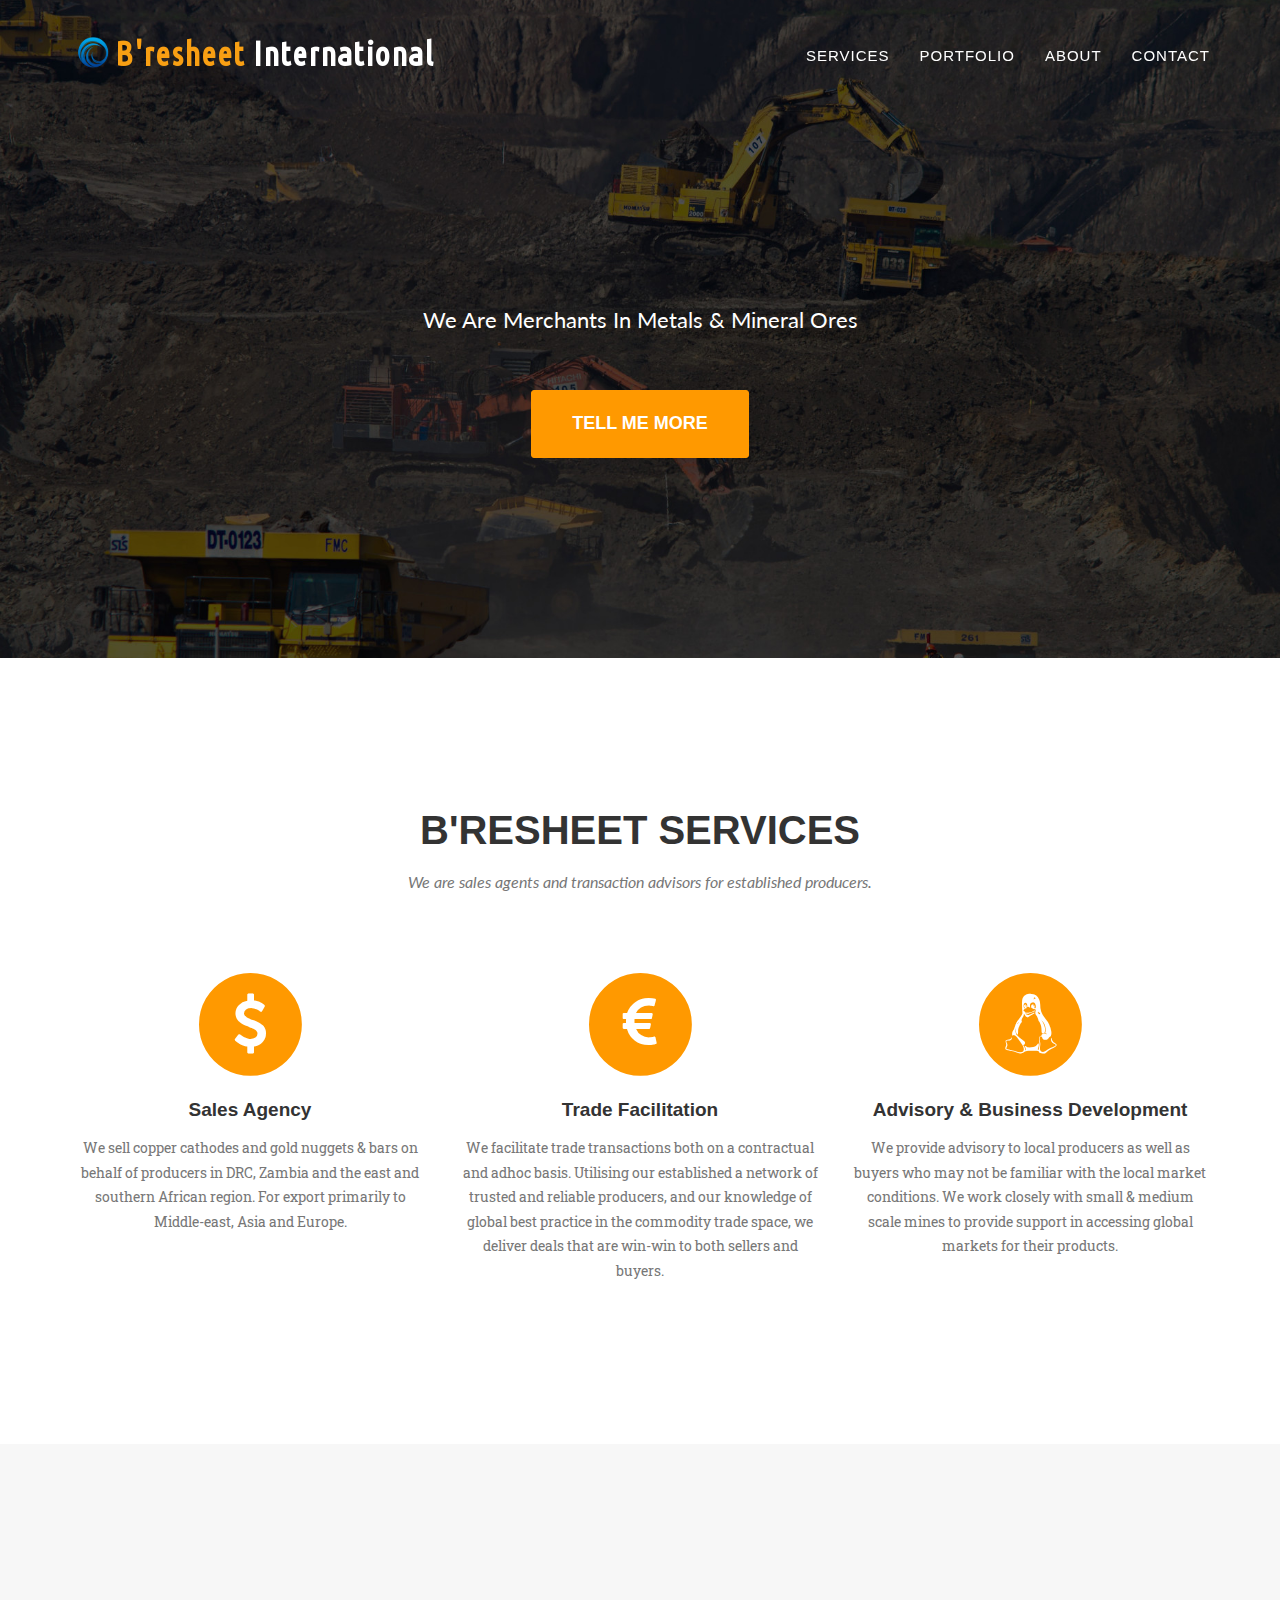
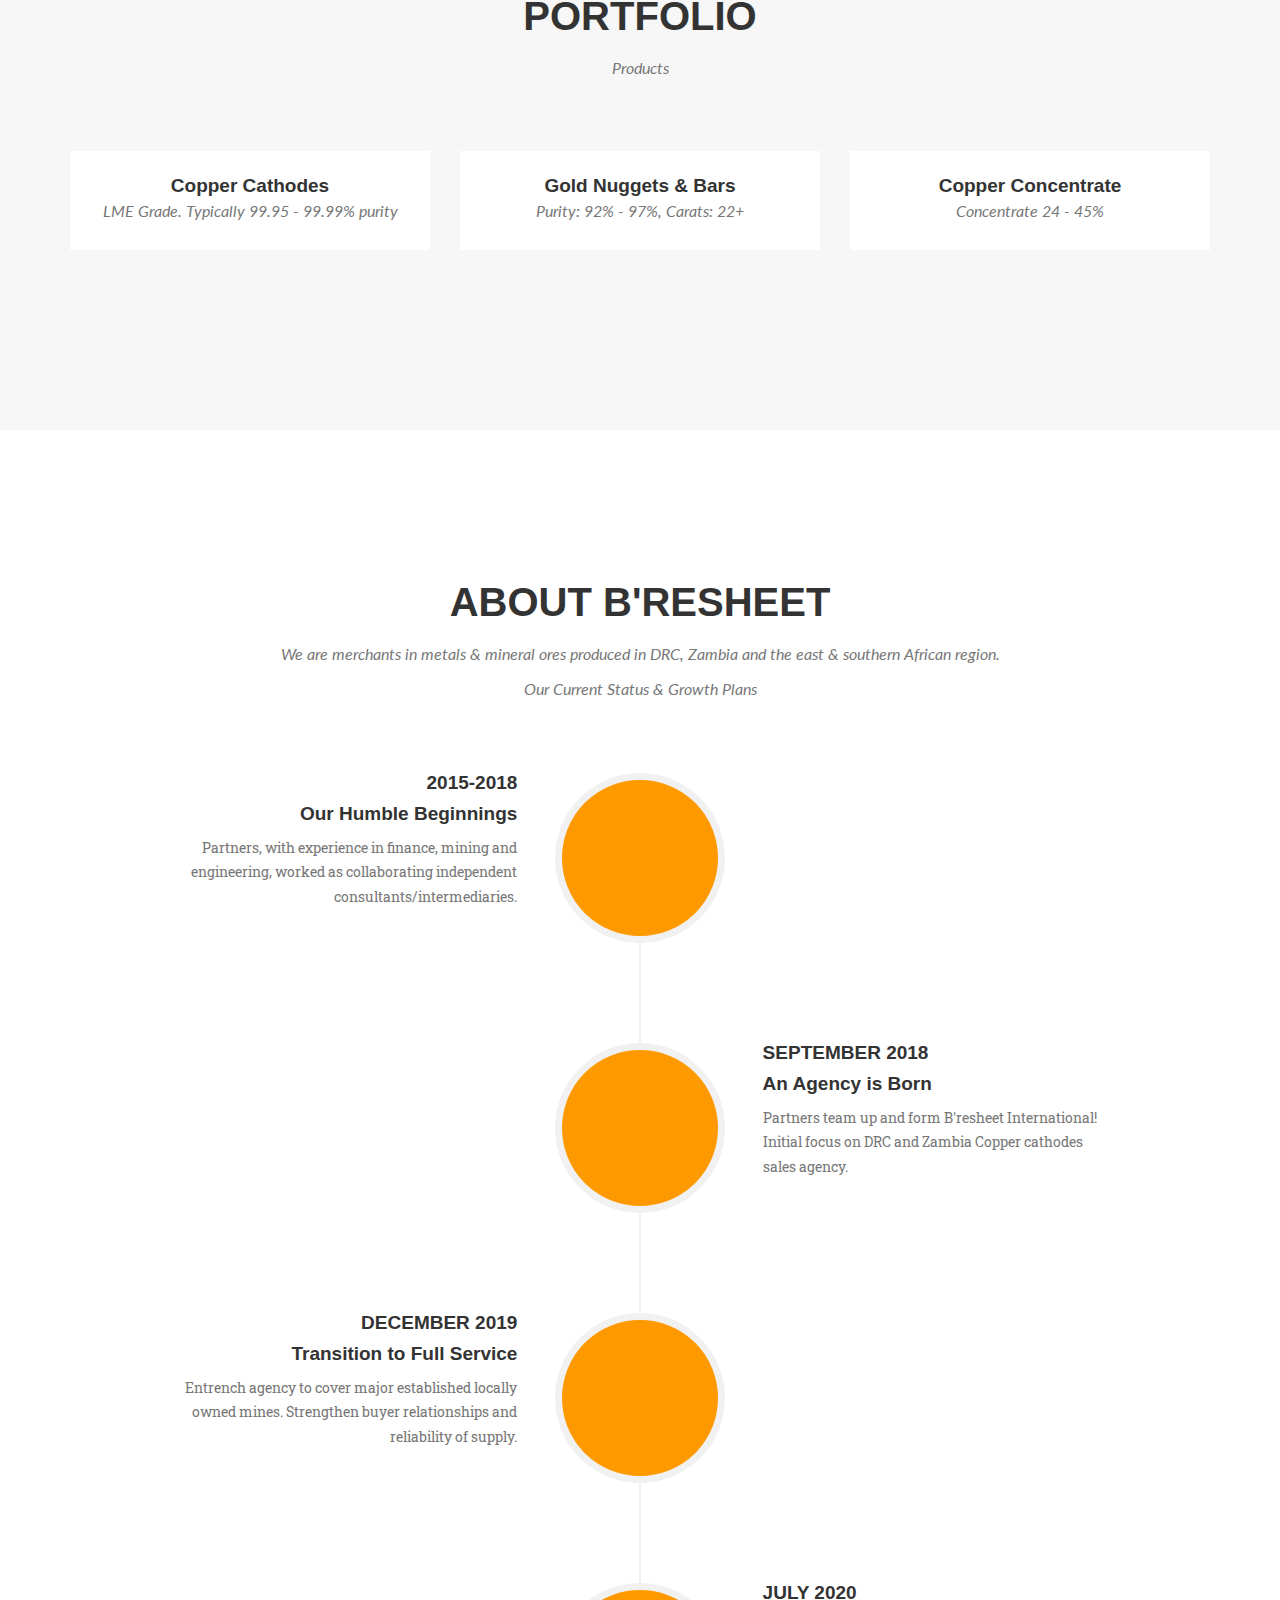
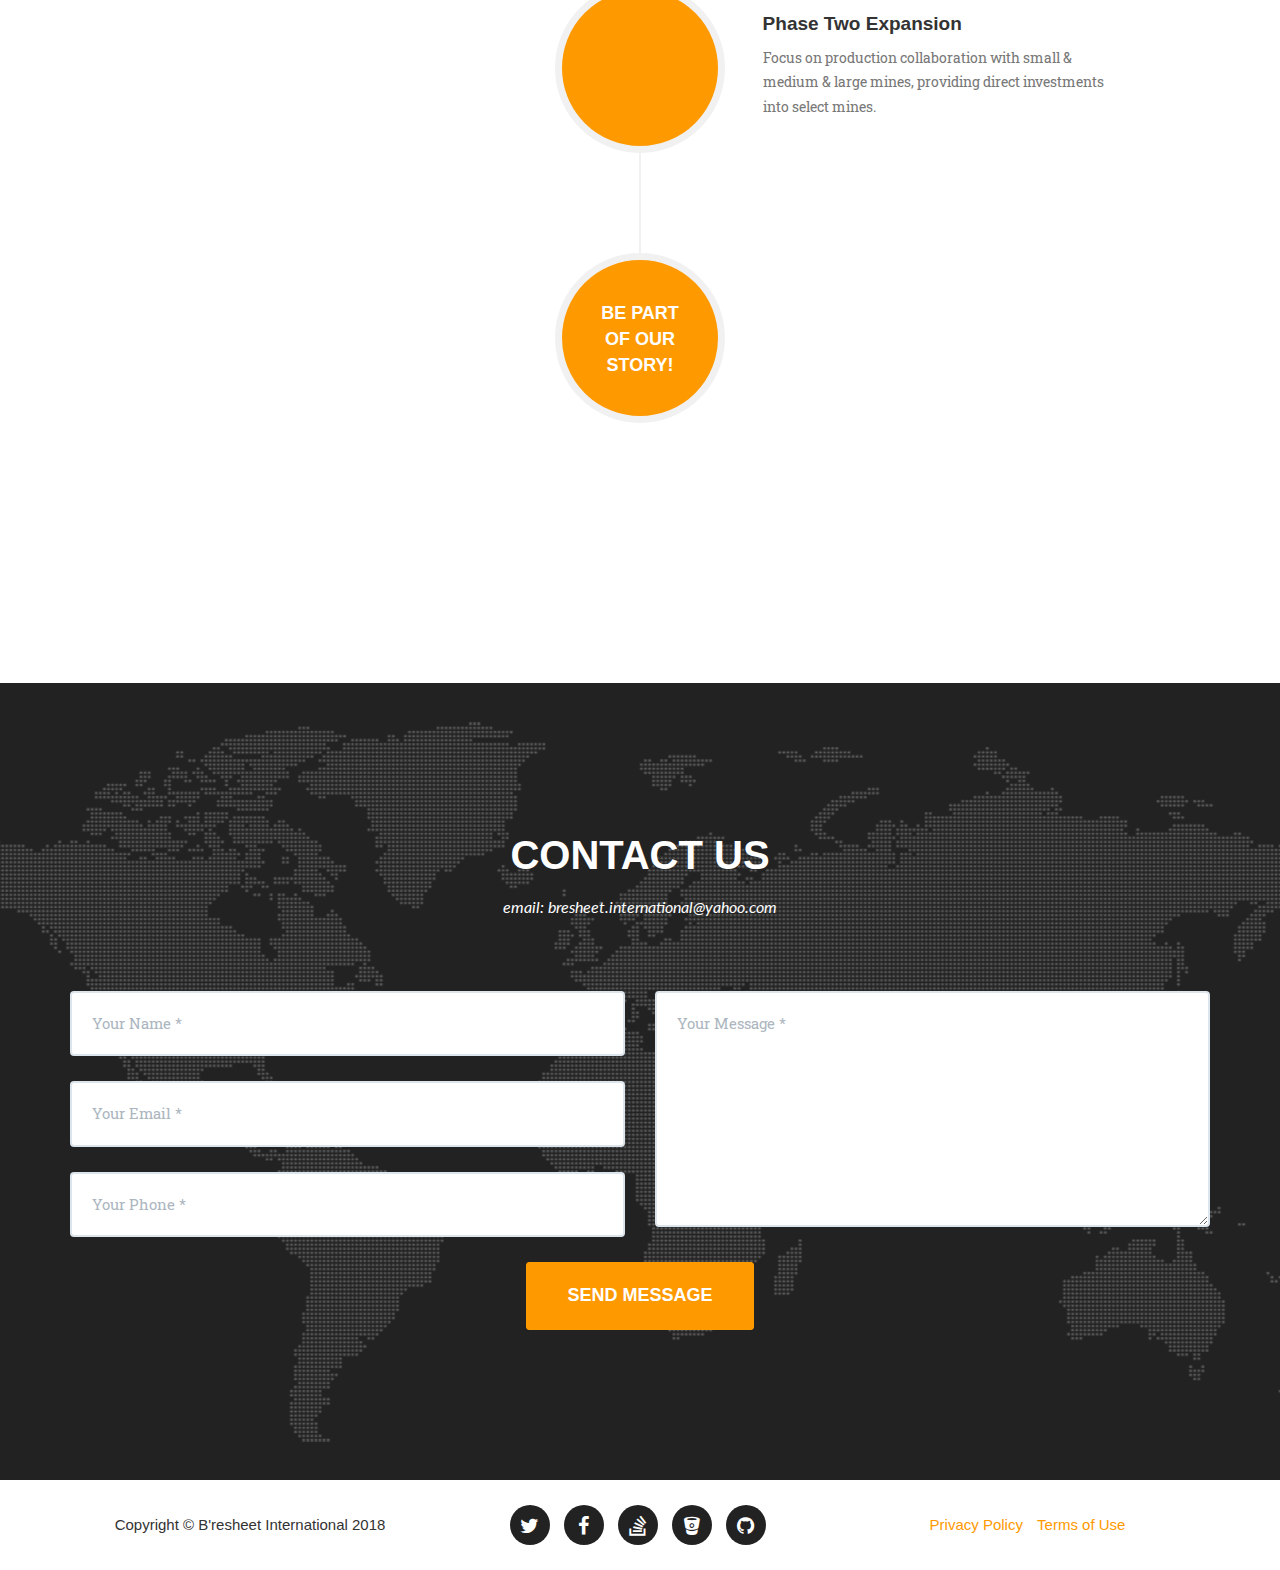
==== 404/index.html @ 80f6358d "initial commit" ====
<!DOCTYPE html>
<html>

  <head>
    <meta charset="utf-8">
    <meta http-equiv="X-UA-Compatible" content="IE=edge">
    <title>B'resheet International</title>
    <meta name="viewport" content="width=device-width">
    <meta name="description" content="We are traders in metals and mineral ores.">
    <link rel="canonical" href="https://mufuzi.github.io/bresheet/404/">


    <!-- Custom CSS & Bootstrap Core CSS - Uses Bootswatch Flatly Theme: http://bootswatch.com/flatly/ -->
    <link rel="stylesheet" href="https://mufuzi.github.io/bresheet/css/bootstrap.min.css">
    <link rel="stylesheet" href="https://mufuzi.github.io/bresheet/css/agency.css">

    <!-- Custom Fonts -->
    <link rel="stylesheet" href="https://mufuzi.github.io/bresheet/css/font-awesome/css/font-awesome.min.css">
    <link href="https://fonts.googleapis.com/css?family=Montserrat:400,700" rel="stylesheet" type="text/css">
    <link href='https://fonts.googleapis.com/css?family=Kaushan+Script' rel='stylesheet' type='text/css'>
    <link href="https://fonts.googleapis.com/css?family=Lato:400,700,400italic,700italic" rel="stylesheet" type="text/css">
    <link href='https://fonts.googleapis.com/css?family=Droid+Serif:400,700,400italic,700italic' rel='stylesheet' type='text/css'>
    <link href='https://fonts.googleapis.com/css?family=Roboto+Slab:400,100,300,700' rel='stylesheet' type='text/css'>

    <!-- HTML5 Shim and Respond.js IE8 support of HTML5 elements and media queries -->
    <!-- WARNING: Respond.js doesn't work if you view the page via file:// -->
    <!--[if lt IE 9]>
        <script src="https://oss.maxcdn.com/libs/html5shiv/3.7.0/html5shiv.js"></script>
        <script src="https://oss.maxcdn.com/libs/respond.js/1.4.2/respond.min.js"></script>
    <![endif]-->
</head>



    <body id="page-top" class="index">

    <!-- Navigation -->
    <nav class="navbar navbar-default navbar-fixed-top">
        <div class="container">
            <!-- Brand and toggle get grouped for better mobile display -->
            <div class="navbar-header page-scroll">
                <button type="button" class="navbar-toggle" data-toggle="collapse" data-target="#bs-example-navbar-collapse-1">
                    <span class="sr-only">Toggle navigation</span>
                    <span class="icon-bar"></span>
                    <span class="icon-bar"></span>
                    <span class="icon-bar"></span>
                </button>
                <a class="navbar-brand page-scroll header-logo" href="#page-top">
                    <img src="https://mufuzi.github.io/bresheet/img/logos/logo2.png" alt="B'resheet International – Merchants in metals & mineral ores">
                </a>
            </div>

            <!-- Collect the nav links, forms, and other content for toggling -->
            <div class="collapse navbar-collapse" id="bs-example-navbar-collapse-1">
                <ul class="nav navbar-nav navbar-right">
                    <li class="hidden">
                        <a href="#page-top"></a>
                    </li>
                    <li>
                        <a class="page-scroll" href="#services">Services</a>
                    </li>
                    <li>
                        <a class="page-scroll" href="#portfolio">Portfolio</a>
                    </li>
                    <li>
                        <a class="page-scroll" href="#about">About</a>
                    </li>
                    <!-- <li>
                        <a class="page-scroll" href="#team">Team</a>
                    </li> -->
                    <li>
                        <a class="page-scroll" href="#contact">Contact</a>
                    </li>
                </ul>
            </div>
            <!-- /.navbar-collapse -->
        </div>
        <!-- /.container-fluid -->
    </nav>

    <!-- Header -->
    <header>
        <div class="container">
            <div class="intro-text">
                <div class="intro-lead-in">We Are Merchants In Metals & Mineral Ores</div>
                <div class="intro-heading"></div>
                <a href="#services" class="page-scroll btn btn-xl">Tell Me More</a>
            </div>
        </div>
    </header>
<!--
        
          
        
          
        
          
        
          
        
          
        
 -->


    <!-- Services Section -->
    <section id="services">
        <div class="container">
            <div class="row">
                <div class="col-lg-12 text-center">
                    <h2 class="section-heading">B'resheet Services</h2>
                    <h3 class="section-subheading text-muted">We are sales agents and transaction advisors for established producers.</h3>
                </div>
            </div>
            <div class="row text-center">
                <div class="col-md-4">
                    <span class="fa-stack fa-4x">
                        <i class="fa fa-circle fa-stack-2x text-primary"></i>
                        <i class="fa fa-dollar fa-stack-1x fa-inverse"></i>
                    </span>
                    <h4 class="service-heading">Sales Agency</h4>
                    <p class="text-muted">We sell copper cathodes and gold nuggets & bars on behalf of producers in DRC, Zambia and the east and southern African region. For export primarily to Middle-east, Asia and Europe.</p>
                </div>
                <div class="col-md-4">
                    <span class="fa-stack fa-4x">
                        <i class="fa fa-circle fa-stack-2x text-primary"></i>
                        <i class="fa fa-euro fa-stack-1x fa-inverse"></i>
                    </span>
                    <h4 class="service-heading">Trade Facilitation</h4>
                    <p class="text-muted">We facilitate trade transactions both on a contractual and adhoc basis. Utilising our established a network of trusted and reliable producers, and our knowledge of global best practice in the commodity trade space, we deliver deals that are win-win to both sellers and buyers. </p>
                </div>
                <div class="col-md-4">
                    <span class="fa-stack fa-4x">
                        <i class="fa fa-circle fa-stack-2x text-primary"></i>
                        <i class="fa fa-linux fa-stack-1x fa-inverse"></i>
                    </span>
                    <h4 class="service-heading">Advisory & Business Development</h4>
                    <p class="text-muted">We provide advisory to local producers as well as buyers who may not be familiar with the local market conditions. We work closely with small & medium scale mines to provide support in accessing global markets for their products.</p>
                </div>
            </div>
        </div>
    </section>
    <!-- Portfolio Grid Section -->
    <section id="portfolio" class="bg-light-gray">
        <div class="container">
            <div class="row">
                <div class="col-lg-12 text-center">
                    <h2 class="section-heading">Portfolio</h2>
                    <h3 class="section-subheading text-muted">Products</h3>
                </div>
            </div>
            <div class="row">
            
                <div class="col-md-4 col-sm-12 portfolio-item">
                    <a href="#portfolioModal1" class="portfolio-link" data-toggle="modal">
                        <div class="portfolio-hover">
                            <div class="portfolio-hover-content">
                                <i class="fa fa-plus fa-3x"></i>
                            </div>
                        </div>
                        <img src="img/portfolio/copper_cathodes_01-thumbnail.png" class="img-responsive img-centered" alt="">
                    </a>
                    <div class="portfolio-caption">
                        <h4>Copper Cathodes</h4>
                        <p class="text-muted">LME Grade. Typically 99.95 - 99.99% purity</p>
                    </div>
                </div>
            
                <div class="col-md-4 col-sm-12 portfolio-item">
                    <a href="#portfolioModal3" class="portfolio-link" data-toggle="modal">
                        <div class="portfolio-hover">
                            <div class="portfolio-hover-content">
                                <i class="fa fa-plus fa-3x"></i>
                            </div>
                        </div>
                        <img src="img/portfolio/au_nuggests_and_bars-thumbnail.png" class="img-responsive img-centered" alt="">
                    </a>
                    <div class="portfolio-caption">
                        <h4>Gold Nuggets & Bars</h4>
                        <p class="text-muted">Purity: 92% - 97%, Carats: 22+</p>
                    </div>
                </div>
            
                <div class="col-md-4 col-sm-12 portfolio-item">
                    <a href="#portfolioModal2" class="portfolio-link" data-toggle="modal">
                        <div class="portfolio-hover">
                            <div class="portfolio-hover-content">
                                <i class="fa fa-plus fa-3x"></i>
                            </div>
                        </div>
                        <img src="img/portfolio/copper_concentrate-thumbnail.png" class="img-responsive img-centered" alt="">
                    </a>
                    <div class="portfolio-caption">
                        <h4>Copper Concentrate</h4>
                        <p class="text-muted">Concentrate 24 - 45%</p>
                    </div>
                </div>
            
            </div>
        </div>
    </section>

    <!-- About Section -->
    <section id="about">
        <div class="container">
            <div class="row">
                <div class="col-lg-12 text-center">
                    <h2 class="section-heading">About B'resheet</h2>
                    <h3 class="section-subheading text-muted">We are merchants in metals & mineral ores produced in DRC, Zambia and the east & southern African region.<br><br> Our Current Status & Growth Plans</h3>
                </div>
            </div>
            <div class="row">
                <div class="col-lg-12">
                    <ul class="timeline">
                        <li>
                            <div class="timeline-image">
                                <img class="img-circle img-responsive" src="img/about/1.jpg" alt="">
                            </div>
                            <div class="timeline-panel">
                                <div class="timeline-heading">
                                    <h4>2015-2018</h4>
                                    <h4 class="subheading">Our Humble Beginnings</h4>
                                </div>
                                <div class="timeline-body">
                                    <p class="text-muted">Partners, with experience in finance, mining and engineering, worked as collaborating independent consultants/intermediaries. </p>
                                </div>
                            </div>
                        </li>
                        <li class="timeline-inverted">
                            <div class="timeline-image">
                                <img class="img-circle img-responsive" src="img/about/copper_conc.png" alt="">
                            </div>
                            <div class="timeline-panel">
                                <div class="timeline-heading">
                                    <h4>September 2018</h4>
                                    <h4 class="subheading">An Agency is Born</h4>
                                </div>
                                <div class="timeline-body">
                                    <p class="text-muted">Partners team up and form B'resheet International!
                                    Initial focus on DRC and Zambia Copper cathodes sales agency.
                                    </p>
                                </div>
                            </div>
                        </li>
                        <li>
                            <div class="timeline-image">
                                <img class="img-circle img-responsive" src="img/about/3.jpg" alt="">
                            </div>
                            <div class="timeline-panel">
                                <div class="timeline-heading">
                                    <h4>December 2019</h4>
                                    <h4 class="subheading">Transition to Full Service</h4>
                                </div>
                                <div class="timeline-body">
                                    <p class="text-muted">Entrench agency to cover major established locally owned mines. Strengthen buyer relationships and reliability of supply.</p>
                                </div>
                            </div>
                        </li>
                        <li class="timeline-inverted">
                            <div class="timeline-image">
                                <img class="img-circle img-responsive" src="img/about/4.jpg" alt="">
                            </div>
                            <div class="timeline-panel">
                                <div class="timeline-heading">
                                    <h4>July 2020</h4>
                                    <h4 class="subheading">Phase Two Expansion</h4>
                                </div>
                                <div class="timeline-body">
                                    <p class="text-muted">Focus on production collaboration with small & medium & large mines, providing direct investments into select mines.</p>
                                </div>
                            </div>
                        </li>
                        <li class="timeline-inverted">
                            <div class="timeline-image">
                                <h4>Be Part
                                    <br>Of Our
                                    <br>Story!</h4>
                            </div>
                        </li>
                    </ul>
                </div>
            </div>
        </div>
    </section>
    <!-- Team Section -->
<!--     <section id="team" class="bg-light-gray">
        <div class="container">
            <div class="row">
                <div class="col-lg-12 text-center">
                    <h2 class="section-heading">Our Team</h2>
                    <h3 class="section-subheading text-muted">Lorem ipsum dolor sit amet consectetur.</h3>
                </div>
            </div>
            <div class="row">
                
                <div class="col-sm-3">
                    <div class="team-member">
                        <img src="img/team/1.jpg" class="img-responsive img-circle" alt="">
                        <h4>Dorothy Suba</h4>
                        <p class="text-muted">Managing Director</p>
                        <ul class="list-inline social-buttons">
                            
                            <li>
                                <a href="">
                                    <i class="fa fa-twitter"></i>
                                </a>
                            </li>
                            
                            <li>
                                <a href="">
                                    <i class="fa fa-facebook"></i>
                                </a>
                            </li>
                            
                            <li>
                                <a href="">
                                    <i class="fa fa-stack-overflow"></i>
                                </a>
                            </li>
                            

                        </ul>
                    </div>
                </div>
                
                <div class="col-sm-3">
                    <div class="team-member">
                        <img src="img/team/2.jpg" class="img-responsive img-circle" alt="">
                        <h4>Masauso Banda</h4>
                        <p class="text-muted">Operations Director</p>
                        <ul class="list-inline social-buttons">
                            
                            <li>
                                <a href="">
                                    <i class="fa fa-twitter"></i>
                                </a>
                            </li>
                            
                            <li>
                                <a href="">
                                    <i class="fa fa-facebook"></i>
                                </a>
                            </li>
                            
                            <li>
                                <a href="">
                                    <i class="fa fa-linkedin"></i>
                                </a>
                            </li>
                            

                        </ul>
                    </div>
                </div>
                
                <div class="col-sm-3">
                    <div class="team-member">
                        <img src="img/team/3.jpg" class="img-responsive img-circle" alt="">
                        <h4>Fridah Kaira</h4>
                        <p class="text-muted">Marketing Director</p>
                        <ul class="list-inline social-buttons">
                            
                            <li>
                                <a href="">
                                    <i class="fa fa-twitter"></i>
                                </a>
                            </li>
                            
                            <li>
                                <a href="">
                                    <i class="fa fa-facebook"></i>
                                </a>
                            </li>
                            
                            <li>
                                <a href="">
                                    <i class="fa fa-google-plus"></i>
                                </a>
                            </li>
                            

                        </ul>
                    </div>
                </div>
                
                <div class="col-sm-3">
                    <div class="team-member">
                        <img src="img/team/3.jpg" class="img-responsive img-circle" alt="">
                        <h4>Jaees Mufugi</h4>
                        <p class="text-muted">Director - Admin</p>
                        <ul class="list-inline social-buttons">
                            
                            <li>
                                <a href="">
                                    <i class="fa fa-twitter"></i>
                                </a>
                            </li>
                            
                            <li>
                                <a href="">
                                    <i class="fa fa-facebook"></i>
                                </a>
                            </li>
                            
                            <li>
                                <a href="">
                                    <i class="fa fa-google-plus"></i>
                                </a>
                            </li>
                            

                        </ul>
                    </div>
                </div>
                
            </div>
            <div class="row">
                <div class="col-lg-8 col-lg-offset-2 text-center">
                    <p class="large text-muted">Lorem ipsum dolor sit amet, consectetur adipisicing elit. Aut eaque, laboriosam veritatis, quos non quis ad perspiciatis, totam corporis ea, alias ut unde.</p>
                </div>
            </div>
        </div>
    </section> -->
    <!-- Clients Aside -->
    <aside class="clients">
        <div class="container">
            <div class="row">
                <div class="col-md-3 col-sm-6">
                    <a href="#">
                        <img src="img/logos/envato.jpg" class="img-responsive img-centered" alt="">
                    </a>
                </div>
                <div class="col-md-3 col-sm-6">
                    <a href="#">
                        <img src="img/logos/designmodo.jpg" class="img-responsive img-centered" alt="">
                    </a>
                </div>
                <div class="col-md-3 col-sm-6">
                    <a href="#">
                        <img src="img/logos/themeforest.jpg" class="img-responsive img-centered" alt="">
                    </a>
                </div>
                <div class="col-md-3 col-sm-6">
                    <a href="#">
                        <img src="img/logos/creative-market.jpg" class="img-responsive img-centered" alt="">
                    </a>
                </div>
            </div>
        </div>
    </aside>
    <section id="contact">
        <div class="container">
            <div class="row">
                <div class="col-lg-12 text-center">
                    <h2 class="section-heading">Contact Us</h2>
                    <h3 class="section-subheading text-mutedx white-text">email: bresheet.international@yahoo.com</h3>
                </div>
            </div>
            <div class="row">
                <div class="col-lg-12">
                    <form action="https://formspree.io/jamesmufugi@gmail.com" method="POST" name="sentMessage" id="contactForm">
                        <div class="row">
                            <div class="col-md-6">
                                <div class="control-group form-group">
                                    <input type="text" class="form-control" placeholder="Your Name *" id="name"  name="name" required data-validation-required-message="Please enter your name.">
                                    <p class="help-block text-danger"></p>
                                </div>
                                <div class="control-group form-group">
                                    <input type="email" class="form-control" placeholder="Your Email *" id="email"  name="email" required data-validation-required-message="Please enter your email address.">
                                    <p class="help-block text-danger"></p>
                                </div>
                                <div class="control-group form-group">
                                    <input type="tel" class="form-control" placeholder="Your Phone *" id="phone" name="phone" data-validation-required-message="Please enter your phone number." required>
                                    <p class="help-block text-danger"></p>
                                </div>
                            </div>
                            <div class="col-md-6">
                                <div class="control-group form-group">
                                    <textarea class="form-control" placeholder="Your Message *" id="message" name="message" required data-validation-required-message="Please enter a message."></textarea>
                                    <p class="help-block text-danger"></p>
                                </div>
                            </div>
                            <div class="clearfix"></div>
                            <div class="col-lg-12 text-center">
                                <div id="success"></div>
                                <button type="submit" class="btn btn-xl">Send Message</button>
                               <!--  <input type="submit" class="button" value="Send Message"> -->
                            </div>
                        </div>
                    </form>
                </div>
            </div>
        </div>
    </section>

      <footer>
        <div class="container">
            <div class="row">
                <div class="col-md-4">
                    <span class="copyright">Copyright &copy; B'resheet International 2018</span>
                </div>
                <div class="col-md-4">
                    <ul class="list-inline social-buttons">
                        
                        <li><a href="#"><i class="fa fa-twitter"></i></a>
                        </li>
                        
                        <li><a href=""><i class="fa fa-facebook"></i></a>
                        </li>
                        
                        <li><a href="#"><i class="fa fa-stack-overflow"></i></a>
                        </li>
                        
                        <li><a href="#"><i class="fa fa-bitbucket"></i></a>
                        </li>
                        
                        <li><a href="#"><i class="fa fa-github"></i></a>
                        </li>
                        
                    </ul>
                </div>
                <div class="col-md-4">
                    <ul class="list-inline quicklinks">
                        <li><a href="#">Privacy Policy</a>
                        </li>
                        <li><a href="#">Terms of Use</a>
                        </li>
                    </ul>
                </div>
            </div>
        </div>
    </footer>

     <!-- Portfolio Modals -->
 
    <div class="portfolio-modal modal fade" id="portfolioModal1" tabindex="-1" role="dialog" aria-hidden="true">
        <div class="modal-content">
            <div class="close-modal" data-dismiss="modal">
                <div class="lr">
                    <div class="rl">
                    </div>
                </div>
            </div>
            <div class="container">
                <div class="row">
                    <div class="col-lg-8 col-lg-offset-2">
                        <div class="modal-body">
                            <h2>Copper Cathodes</h2>
                            <hr class="star-primary">
                            <img src="img/portfolio/copper_cathodes_01.png" class="img-responsive img-centered" alt="image-alt">
                            <p> Typical Specs: Electrolytic copper cathodes-A (L.M.E. non registered) 99.97% minimum DRC – Africa Palletized, steel/aluminum bands 914mm x 914mm x 12mm. 125 KG (+/- 1%)</p>
                            <ul class="list-inline item-details">
                                <!-- <li>Client:
                                    <strong><a href="http://startbootstrap.com"></a>
                                    </strong>
                                </li> -->
                                <li>Date:
                                    <strong><a href="http://startbootstrap.com">Nov 2018</a>
                                    </strong>
                                </li>
                                <li>Service:
                                    <strong><a href="http://startbootstrap.com">Metals</a>
                                    </strong>
                                </li>
                            </ul>
                            <button type="button" class="btn btn-default" data-dismiss="modal"><i class="fa fa-times"></i> Close</button>
                        </div>
                    </div>
                </div>
            </div>
        </div>
    </div>

    <div class="portfolio-modal modal fade" id="portfolioModal3" tabindex="-1" role="dialog" aria-hidden="true">
        <div class="modal-content">
            <div class="close-modal" data-dismiss="modal">
                <div class="lr">
                    <div class="rl">
                    </div>
                </div>
            </div>
            <div class="container">
                <div class="row">
                    <div class="col-lg-8 col-lg-offset-2">
                        <div class="modal-body">
                            <h2>Gold Nuggets & Bars</h2>
                            <hr class="star-primary">
                            <img src="img/portfolio/au_nuggests_and_bars.png" class="img-responsive img-centered" alt="image-alt">
                            <p>AU Gold in the form of Non-Refined Nuggets / Dory Bars. Purity: 92% - 97%, Carats: 22+</p>
                            <ul class="list-inline item-details">
                                <!-- <li>Client:
                                    <strong><a href="http://startbootstrap.com"></a>
                                    </strong>
                                </li> -->
                                <li>Date:
                                    <strong><a href="http://startbootstrap.com">Nov 2018</a>
                                    </strong>
                                </li>
                                <li>Service:
                                    <strong><a href="http://startbootstrap.com">Metals</a>
                                    </strong>
                                </li>
                            </ul>
                            <button type="button" class="btn btn-default" data-dismiss="modal"><i class="fa fa-times"></i> Close</button>
                        </div>
                    </div>
                </div>
            </div>
        </div>
    </div>

    <div class="portfolio-modal modal fade" id="portfolioModal2" tabindex="-1" role="dialog" aria-hidden="true">
        <div class="modal-content">
            <div class="close-modal" data-dismiss="modal">
                <div class="lr">
                    <div class="rl">
                    </div>
                </div>
            </div>
            <div class="container">
                <div class="row">
                    <div class="col-lg-8 col-lg-offset-2">
                        <div class="modal-body">
                            <h2>Copper Concentrate</h2>
                            <hr class="star-primary">
                            <img src="img/portfolio/copper_concentrate.png" class="img-responsive img-centered" alt="image-alt">
                            <p>Concentrate 24 - 45%</p>
                            <ul class="list-inline item-details">
                                <!-- <li>Client:
                                    <strong><a href="http://startbootstrap.com"></a>
                                    </strong>
                                </li> -->
                                <li>Date:
                                    <strong><a href="http://startbootstrap.com">Nov 2018</a>
                                    </strong>
                                </li>
                                <li>Service:
                                    <strong><a href="http://startbootstrap.com">Ores</a>
                                    </strong>
                                </li>
                            </ul>
                            <button type="button" class="btn btn-default" data-dismiss="modal"><i class="fa fa-times"></i> Close</button>
                        </div>
                    </div>
                </div>
            </div>
        </div>
    </div>


     <!-- jQuery Version 1.11.0 -->
    <script src="/js/jquery-1.11.0.js"></script>

    <!-- Bootstrap Core JavaScript -->
    <script src="/js/bootstrap.min.js"></script>

    <!-- Plugin JavaScript -->
    <script src="/js/jquery.easing.min.js"></script>
    <script src="/js/classie.js"></script>
    <script src="/js/cbpAnimatedHeader.js"></script>

    <!-- Contact Form JavaScript -->
    <script src="/js/jqBootstrapValidation.js"></script>
    <script src="/js/contact_me.js"></script>

    <!-- Custom Theme JavaScript -->
    <script src="/js/agency.js"></script>


    </body>
</html>
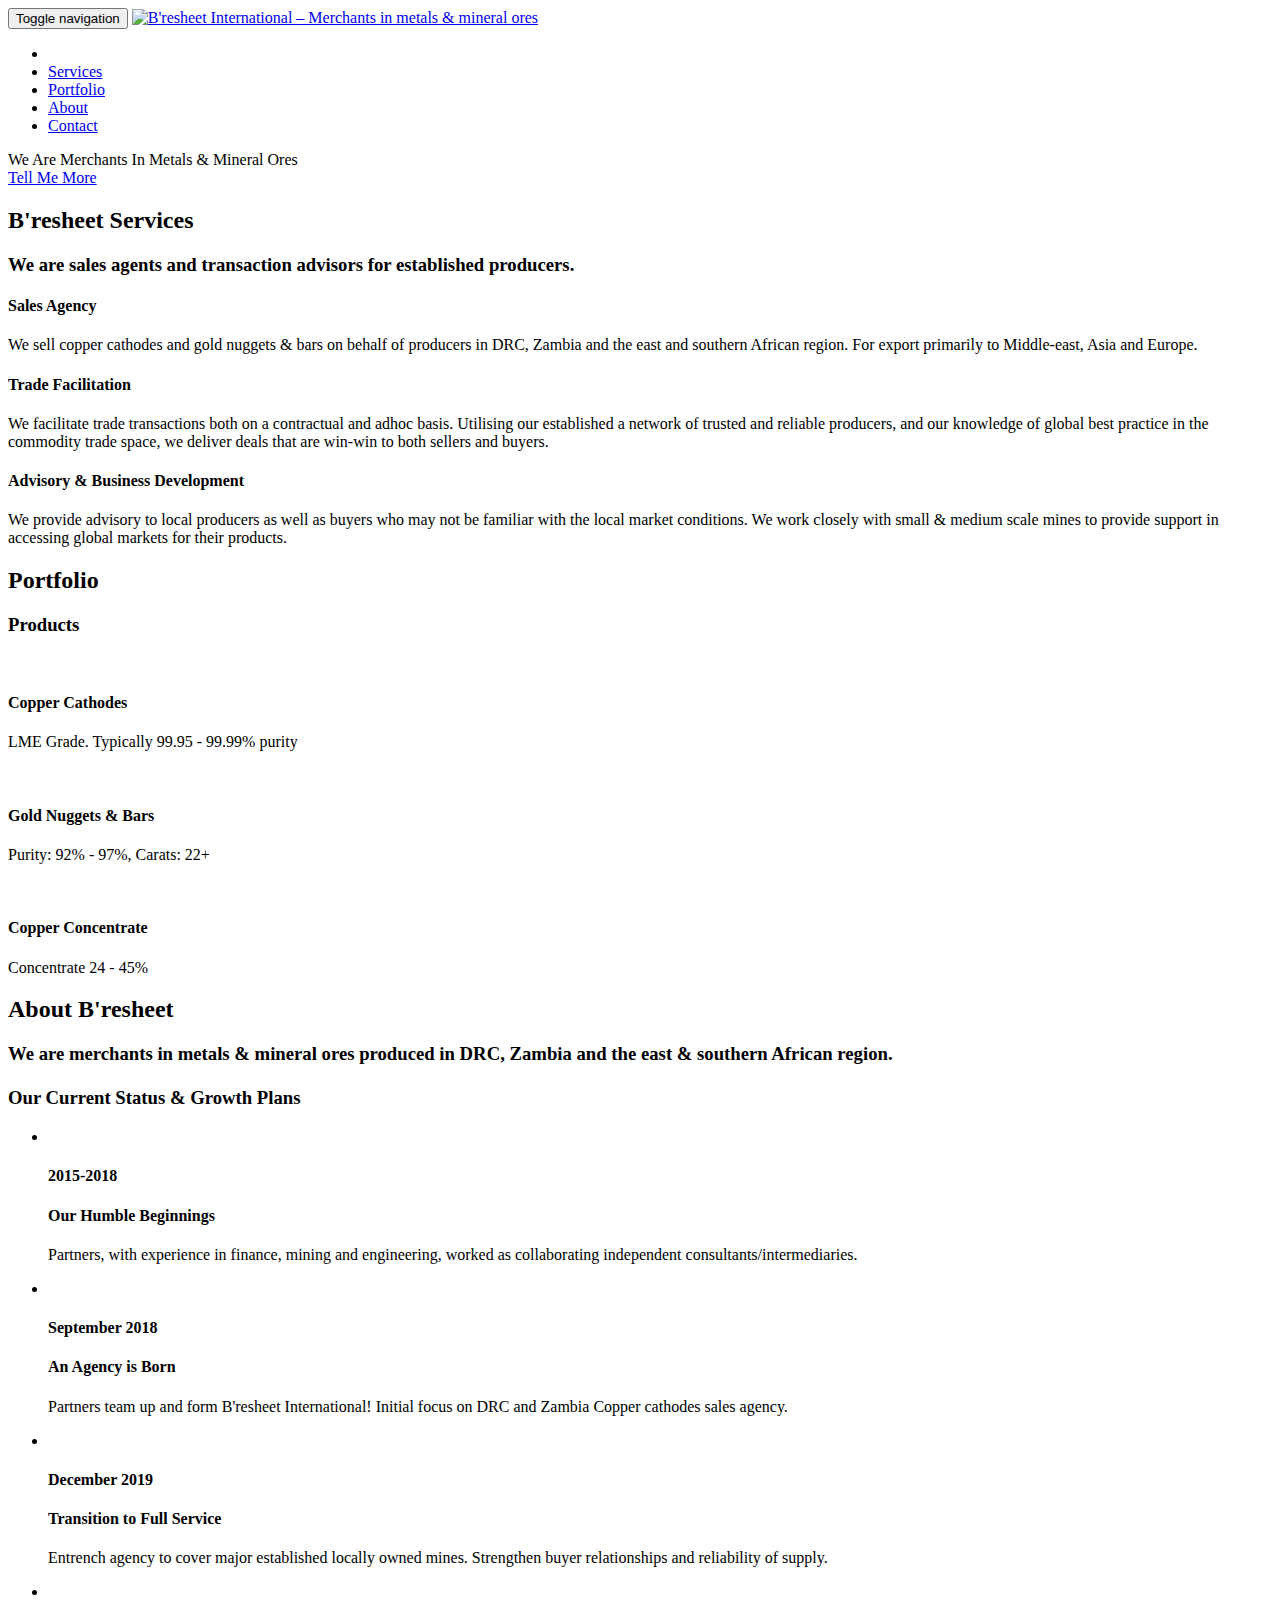
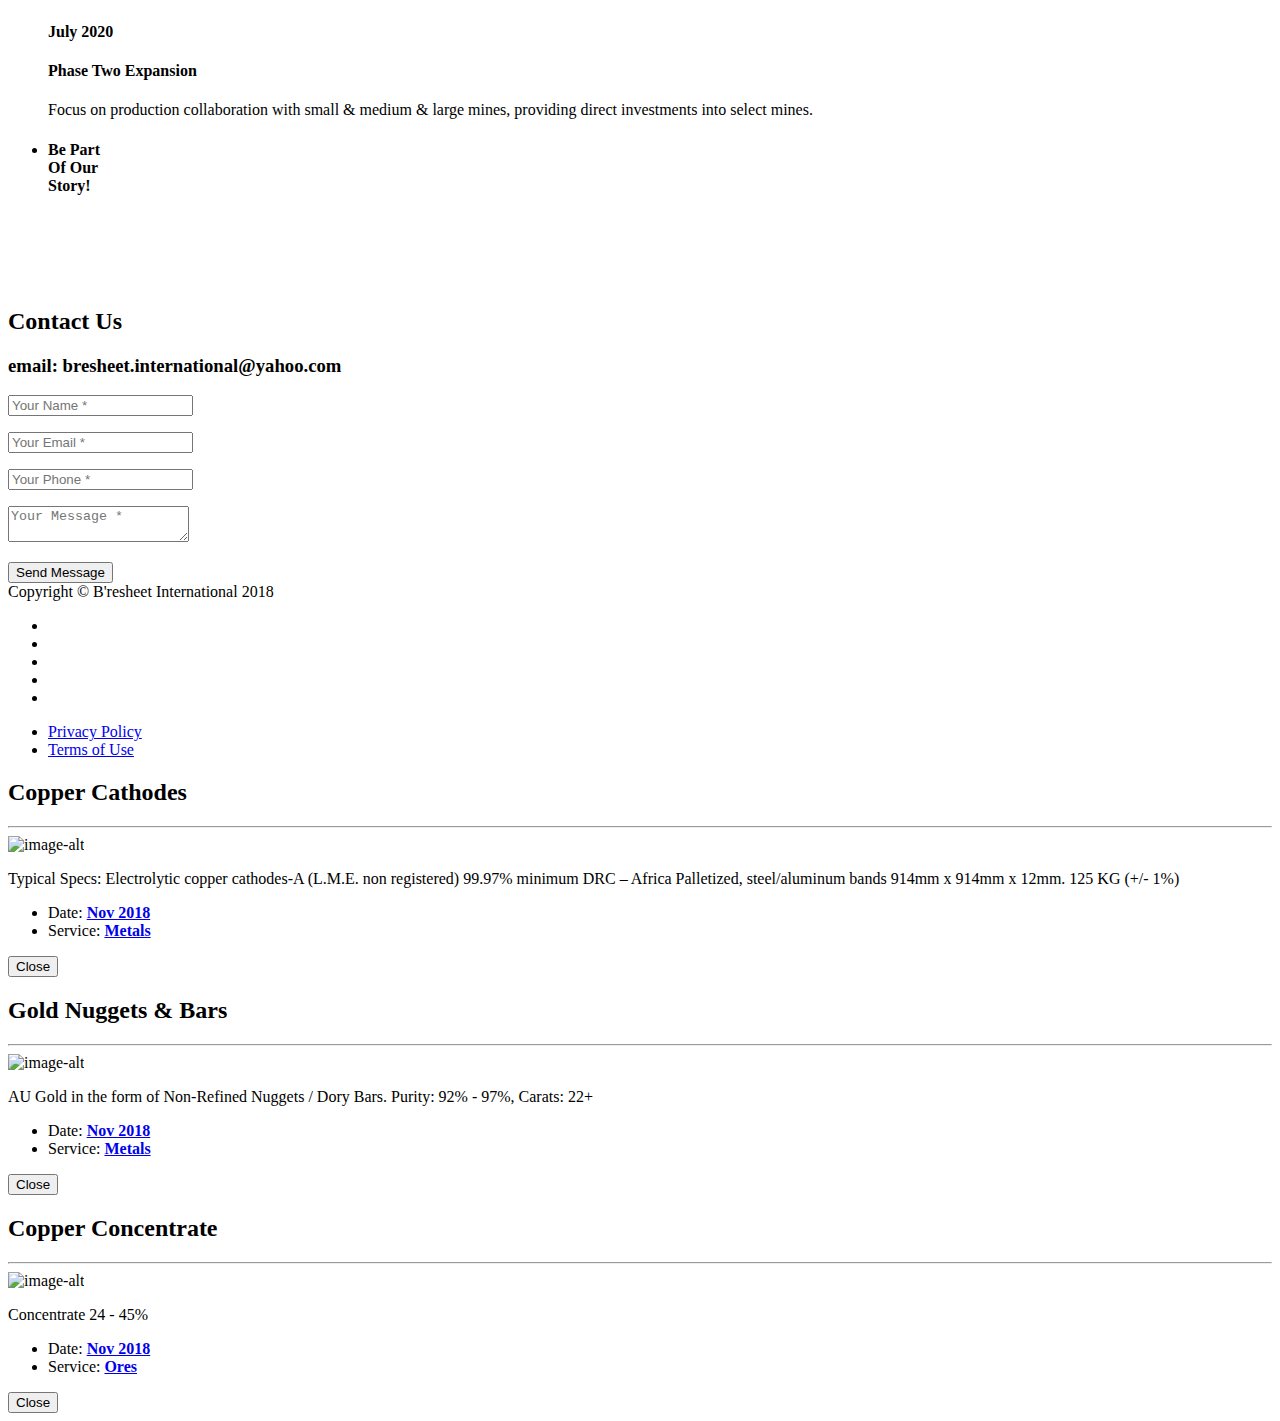
==== commit cd1999d2: "eitth upload" ====
--- a/404/index.html
+++ b/404/index.html
@@ -7,15 +7,15 @@
     <title>B'resheet International</title>
     <meta name="viewport" content="width=device-width">
     <meta name="description" content="We are traders in metals and mineral ores.">
-    <link rel="canonical" href="https://mufuzi.github.io/bresheet/404/">
+    <link rel="canonical" href="http://localhost:4000/404/">
 
 
     <!-- Custom CSS & Bootstrap Core CSS - Uses Bootswatch Flatly Theme: http://bootswatch.com/flatly/ -->
-    <link rel="stylesheet" href="https://mufuzi.github.io/bresheet/css/bootstrap.min.css">
-    <link rel="stylesheet" href="https://mufuzi.github.io/bresheet/css/agency.css">
+    <link rel="stylesheet" href="http://localhost:4000/css/bootstrap.min.css">
+    <link rel="stylesheet" href="http://localhost:4000/css/agency.css">
 
     <!-- Custom Fonts -->
-    <link rel="stylesheet" href="https://mufuzi.github.io/bresheet/css/font-awesome/css/font-awesome.min.css">
+    <link rel="stylesheet" href="http://localhost:4000/css/font-awesome/css/font-awesome.min.css">
     <link href="https://fonts.googleapis.com/css?family=Montserrat:400,700" rel="stylesheet" type="text/css">
     <link href='https://fonts.googleapis.com/css?family=Kaushan+Script' rel='stylesheet' type='text/css'>
     <link href="https://fonts.googleapis.com/css?family=Lato:400,700,400italic,700italic" rel="stylesheet" type="text/css">
@@ -46,7 +46,7 @@
                     <span class="icon-bar"></span>
                 </button>
                 <a class="navbar-brand page-scroll header-logo" href="#page-top">
-                    <img src="https://mufuzi.github.io/bresheet/img/logos/logo2.png" alt="B'resheet International – Merchants in metals & mineral ores">
+                    <img src="http://localhost:4000/img/logos/logo2.png" alt="B'resheet International – Merchants in metals & mineral ores">
                 </a>
             </div>
 
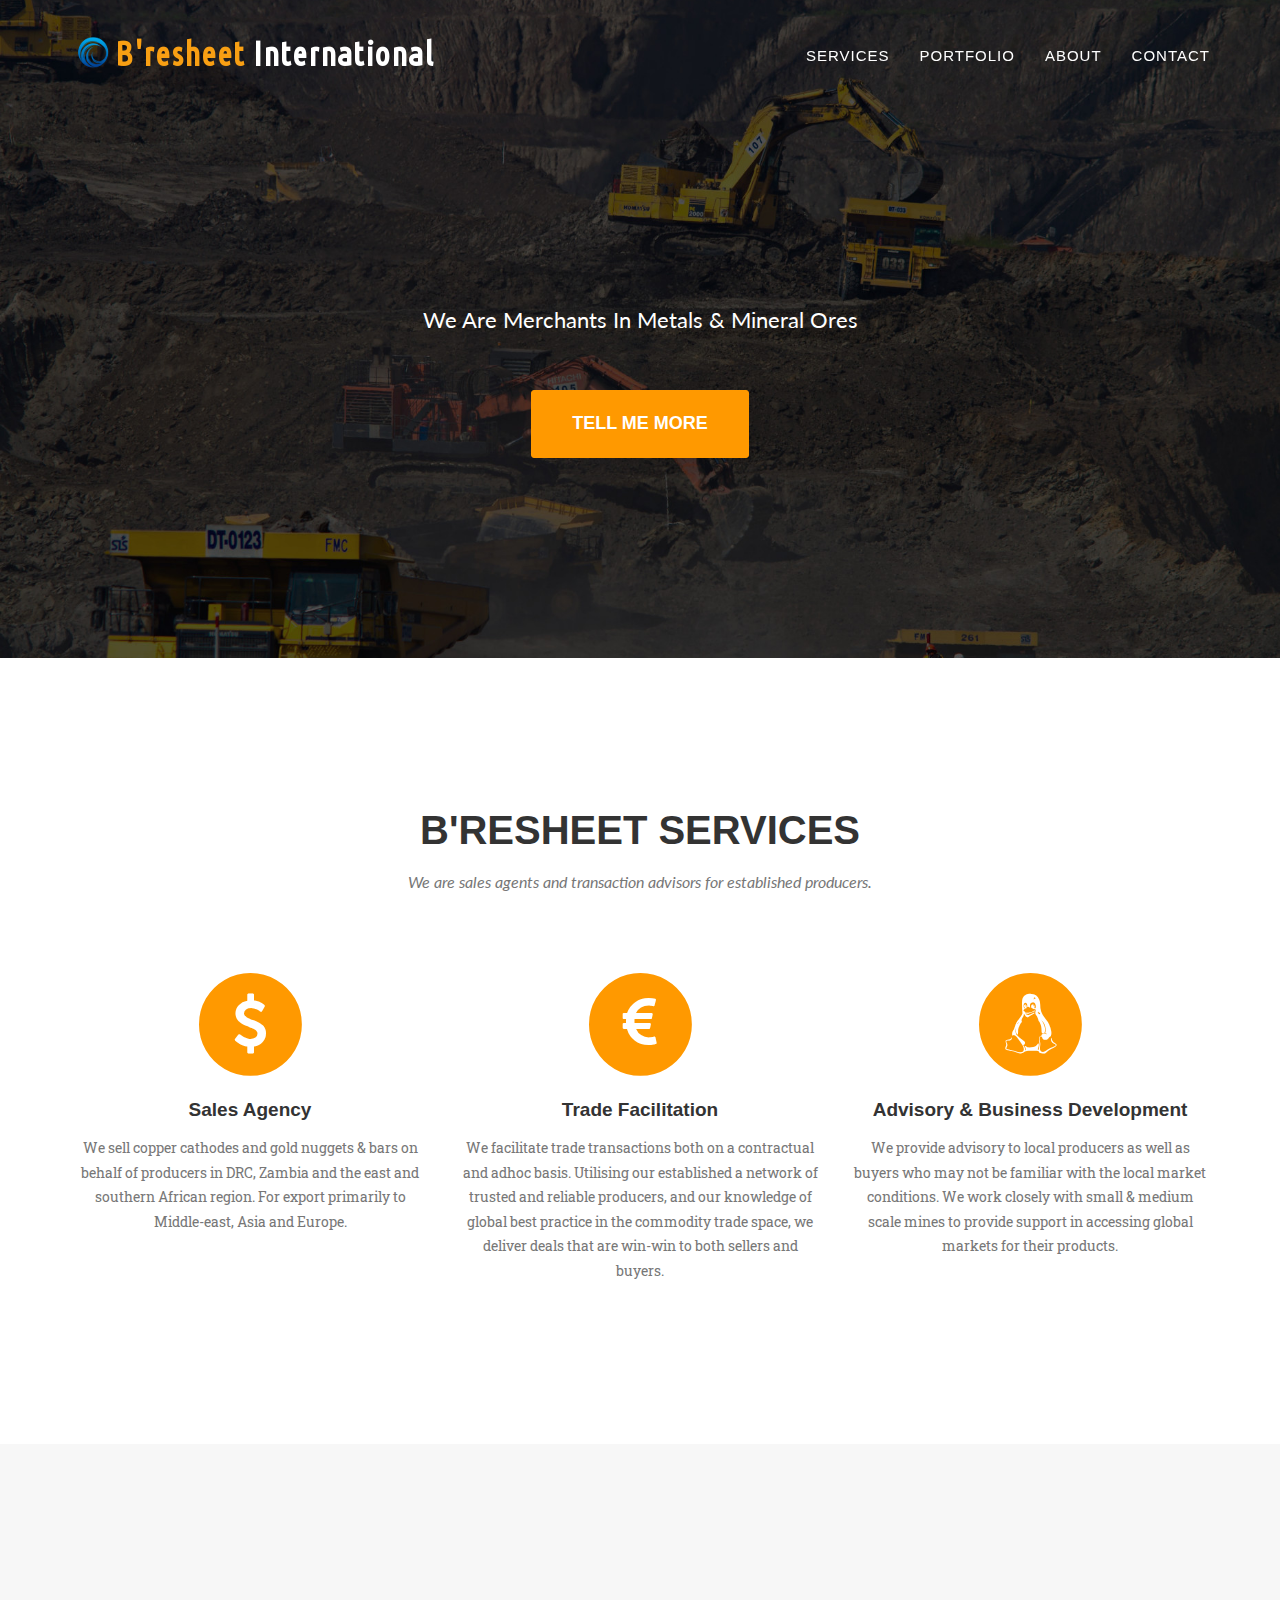
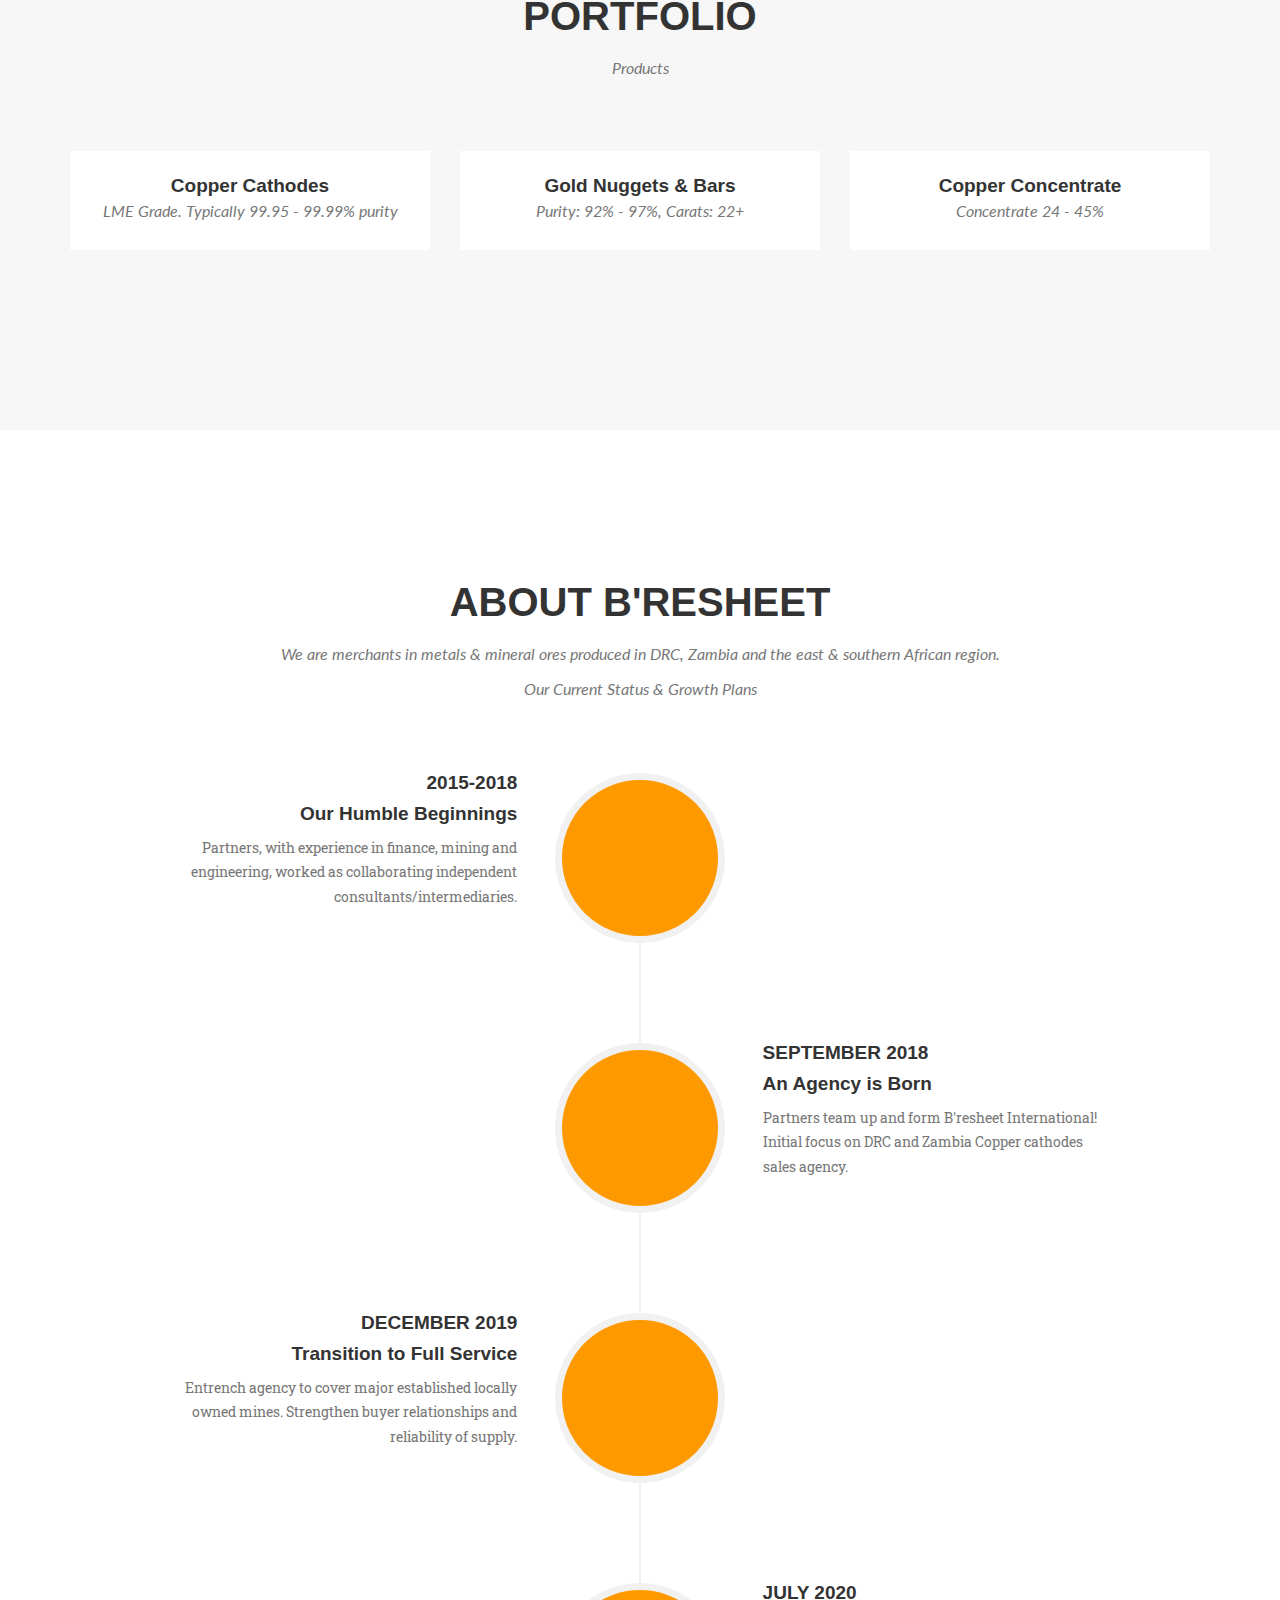
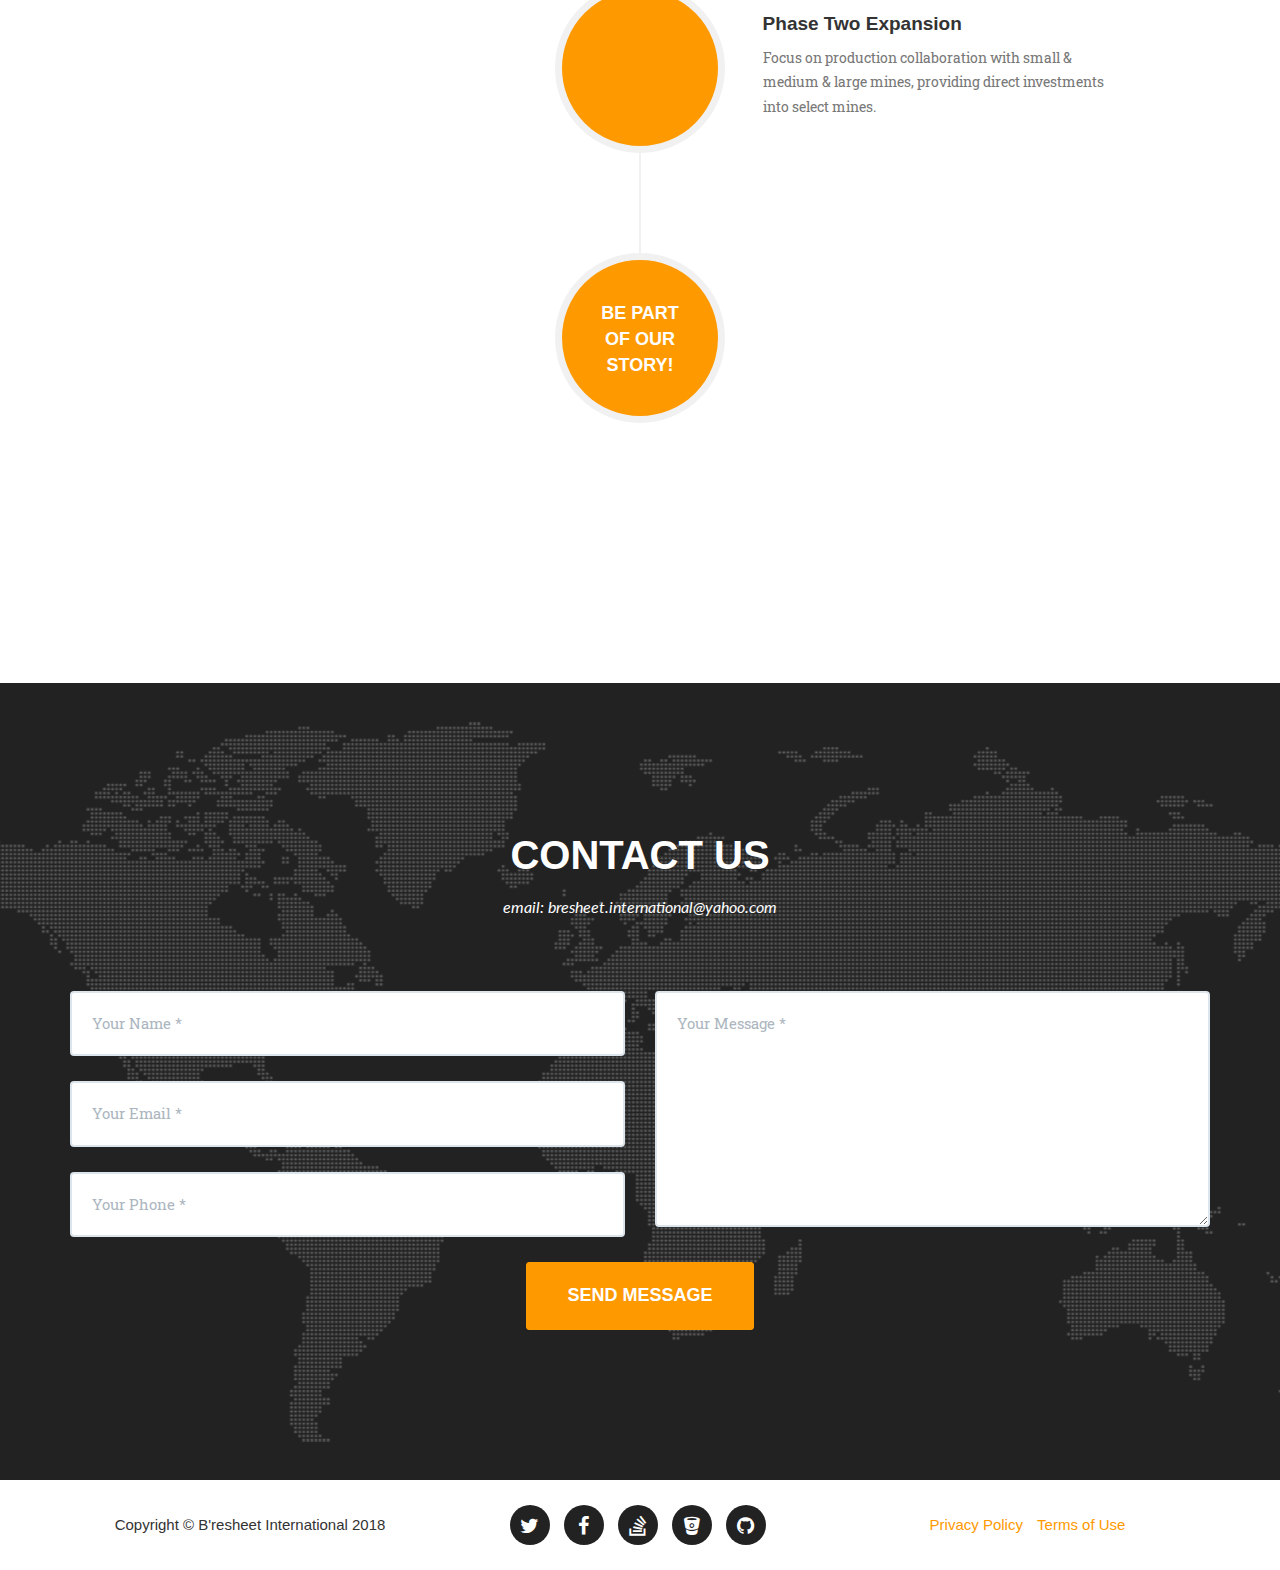
==== commit 277484bf: "tenth time" ====
--- a/404/index.html
+++ b/404/index.html
@@ -7,15 +7,15 @@
     <title>B'resheet International</title>
     <meta name="viewport" content="width=device-width">
     <meta name="description" content="We are traders in metals and mineral ores.">
-    <link rel="canonical" href="http://localhost:4000/404/">
+    <link rel="canonical" href="https://mufuzi.github.io/bresheet/404/">
 
 
     <!-- Custom CSS & Bootstrap Core CSS - Uses Bootswatch Flatly Theme: http://bootswatch.com/flatly/ -->
-    <link rel="stylesheet" href="http://localhost:4000/css/bootstrap.min.css">
-    <link rel="stylesheet" href="http://localhost:4000/css/agency.css">
+    <link rel="stylesheet" href="https://mufuzi.github.io/bresheet/css/bootstrap.min.css">
+    <link rel="stylesheet" href="https://mufuzi.github.io/bresheet/css/agency.css">
 
     <!-- Custom Fonts -->
-    <link rel="stylesheet" href="http://localhost:4000/css/font-awesome/css/font-awesome.min.css">
+    <link rel="stylesheet" href="https://mufuzi.github.io/bresheet/css/font-awesome/css/font-awesome.min.css">
     <link href="https://fonts.googleapis.com/css?family=Montserrat:400,700" rel="stylesheet" type="text/css">
     <link href='https://fonts.googleapis.com/css?family=Kaushan+Script' rel='stylesheet' type='text/css'>
     <link href="https://fonts.googleapis.com/css?family=Lato:400,700,400italic,700italic" rel="stylesheet" type="text/css">
@@ -46,7 +46,7 @@
                     <span class="icon-bar"></span>
                 </button>
                 <a class="navbar-brand page-scroll header-logo" href="#page-top">
-                    <img src="http://localhost:4000/img/logos/logo2.png" alt="B'resheet International – Merchants in metals & mineral ores">
+                    <img src="https://mufuzi.github.io/bresheet/img/logos/logo2.png" alt="B'resheet International – Merchants in metals & mineral ores">
                 </a>
             </div>
 
@@ -648,23 +648,24 @@
     </div>
 
 
-     <!-- jQuery Version 1.11.0 -->
-    <script src="/js/jquery-1.11.0.js"></script>
-
-    <!-- Bootstrap Core JavaScript -->
-    <script src="/js/bootstrap.min.js"></script>
-
-    <!-- Plugin JavaScript -->
-    <script src="/js/jquery.easing.min.js"></script>
-    <script src="/js/classie.js"></script>
-    <script src="/js/cbpAnimatedHeader.js"></script>
-
-    <!-- Contact Form JavaScript -->
-    <script src="/js/jqBootstrapValidation.js"></script>
-    <script src="/js/contact_me.js"></script>
-
-    <!-- Custom Theme JavaScript -->
-    <script src="/js/agency.js"></script>
+    <!-- jQuery Version 1.11.0 -->
+
+<script src="/js/jquery-1.11.0.js"></script>
+
+<!-- Bootstrap Core JavaScript -->
+<script src="/js/bootstrap.min.js"></script>
+
+<!-- Plugin JavaScript -->
+<script src="/js/jquery.easing.min.js"></script>
+<script src="/js/classie.js"></script>
+<script src="/js/cbpAnimatedHeader.js"></script>
+
+<!-- Contact Form JavaScript -->
+<script src="/js/jqBootstrapValidation.js"></script>
+<script src="/js/contact_me.js"></script>
+
+<!-- Custom Theme JavaScript -->
+<script src="/js/agency.js"></script>
 
 
     </body>
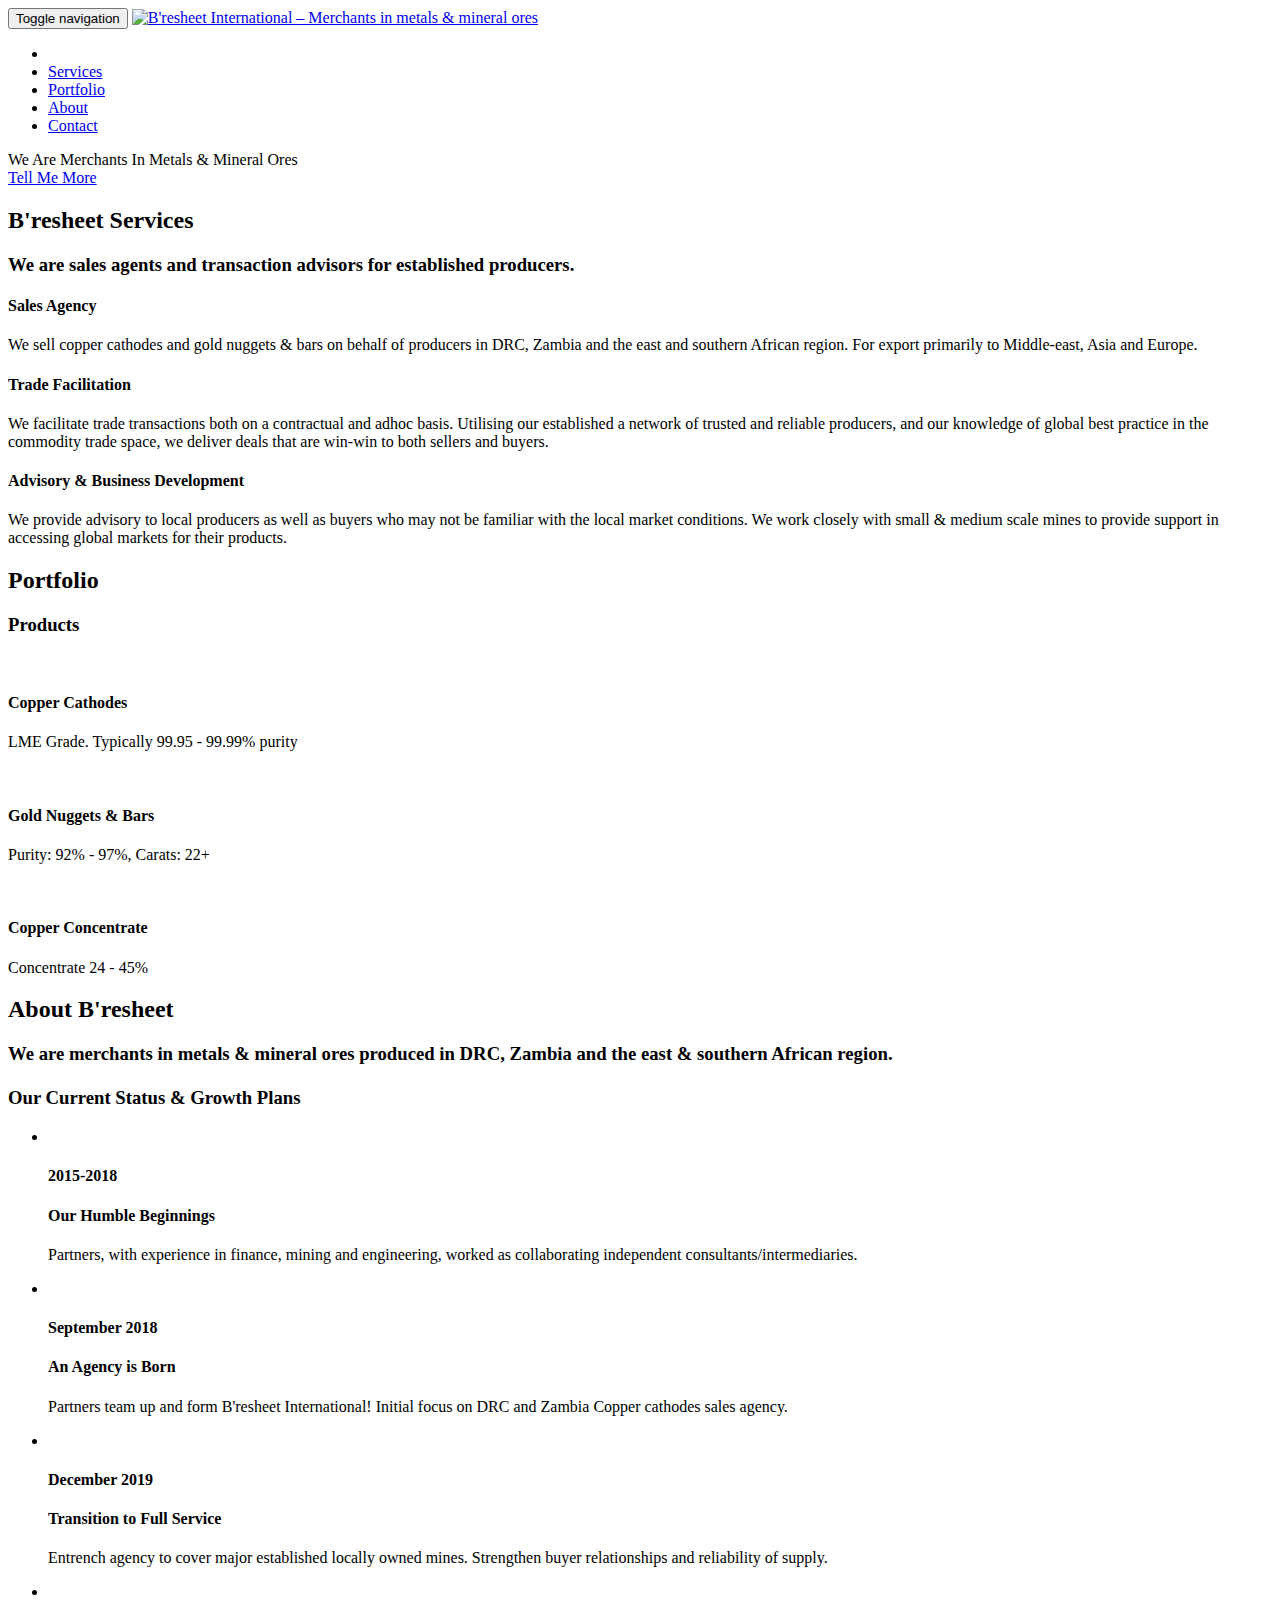
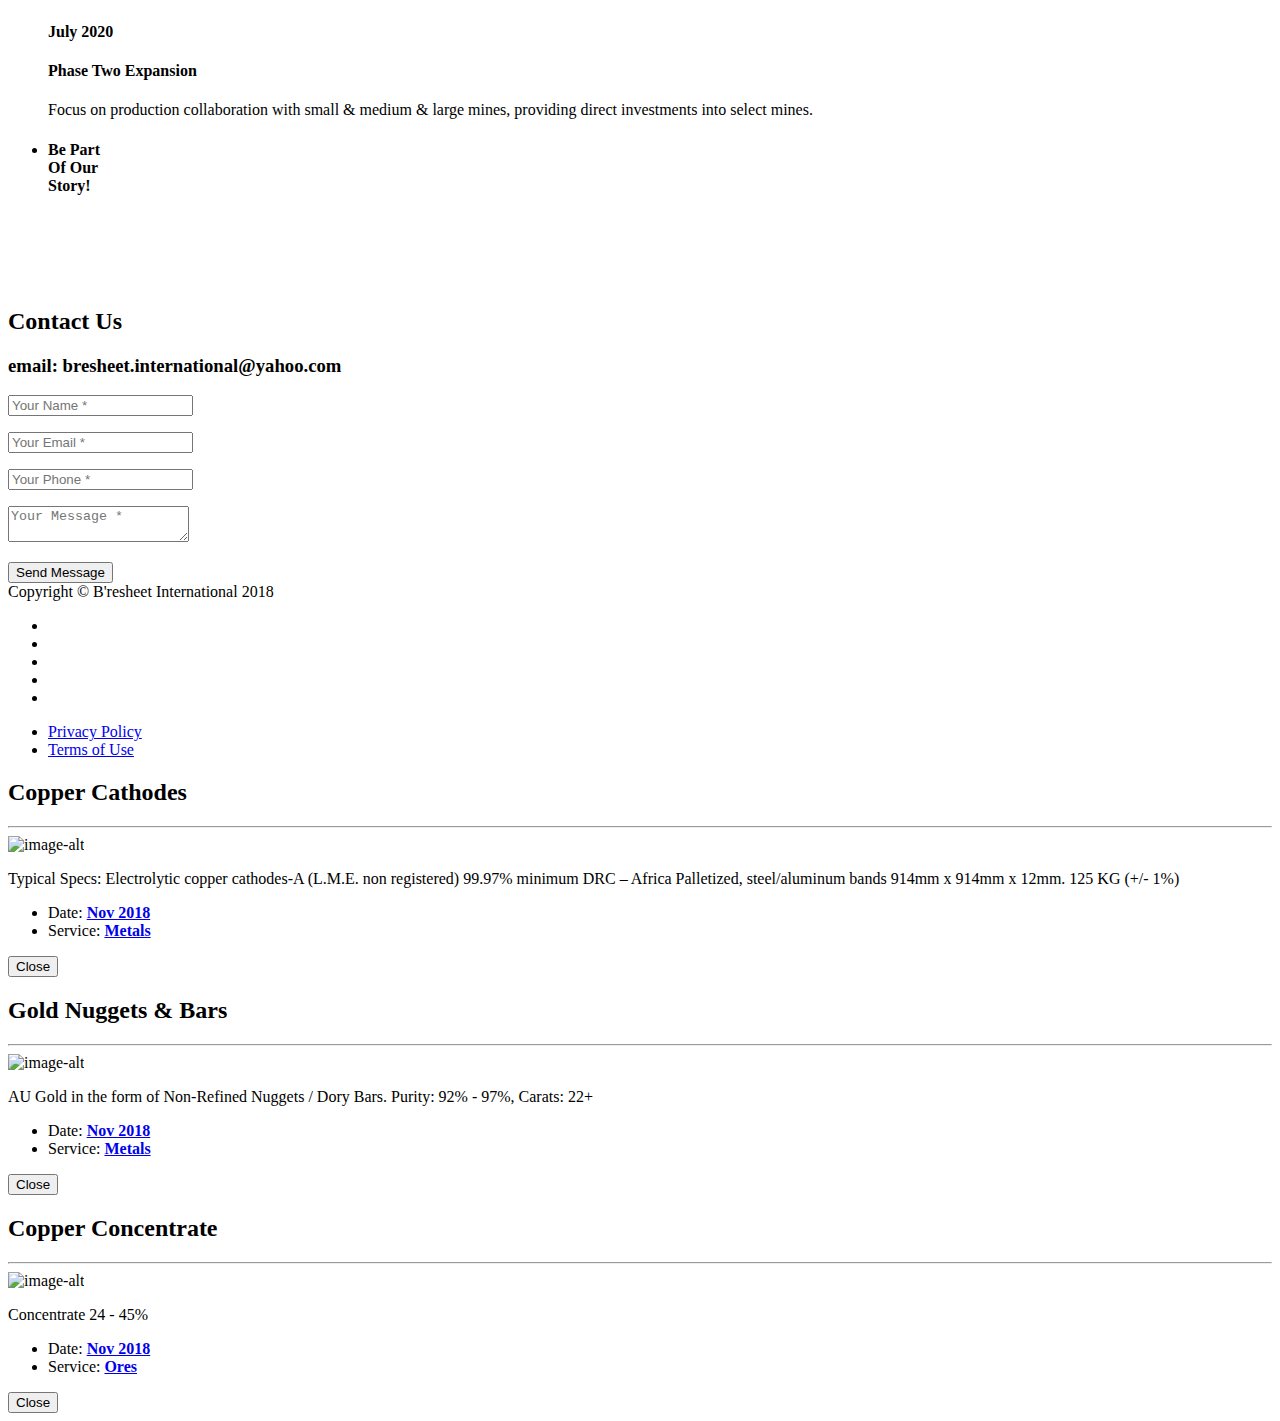
==== commit a6263f5c: "twelveth upload" ====
--- a/404/index.html
+++ b/404/index.html
@@ -11,11 +11,11 @@
 
 
     <!-- Custom CSS & Bootstrap Core CSS - Uses Bootswatch Flatly Theme: http://bootswatch.com/flatly/ -->
-    <link rel="stylesheet" href="https://mufuzi.github.io/bresheet/css/bootstrap.min.css">
-    <link rel="stylesheet" href="https://mufuzi.github.io/bresheet/css/agency.css">
+    <link rel="stylesheet" href="/bresheet/css/bootstrap.min.css">
+    <link rel="stylesheet" href="/bresheet/css/agency.css">
 
     <!-- Custom Fonts -->
-    <link rel="stylesheet" href="https://mufuzi.github.io/bresheet/css/font-awesome/css/font-awesome.min.css">
+    <link rel="stylesheet" href="/bresheet/css/font-awesome/css/font-awesome.min.css">
     <link href="https://fonts.googleapis.com/css?family=Montserrat:400,700" rel="stylesheet" type="text/css">
     <link href='https://fonts.googleapis.com/css?family=Kaushan+Script' rel='stylesheet' type='text/css'>
     <link href="https://fonts.googleapis.com/css?family=Lato:400,700,400italic,700italic" rel="stylesheet" type="text/css">
@@ -46,7 +46,7 @@
                     <span class="icon-bar"></span>
                 </button>
                 <a class="navbar-brand page-scroll header-logo" href="#page-top">
-                    <img src="https://mufuzi.github.io/bresheet/img/logos/logo2.png" alt="B'resheet International – Merchants in metals & mineral ores">
+                    <img src="/bresheet/img/logos/logo2.png" alt="B'resheet International – Merchants in metals & mineral ores">
                 </a>
             </div>
 
